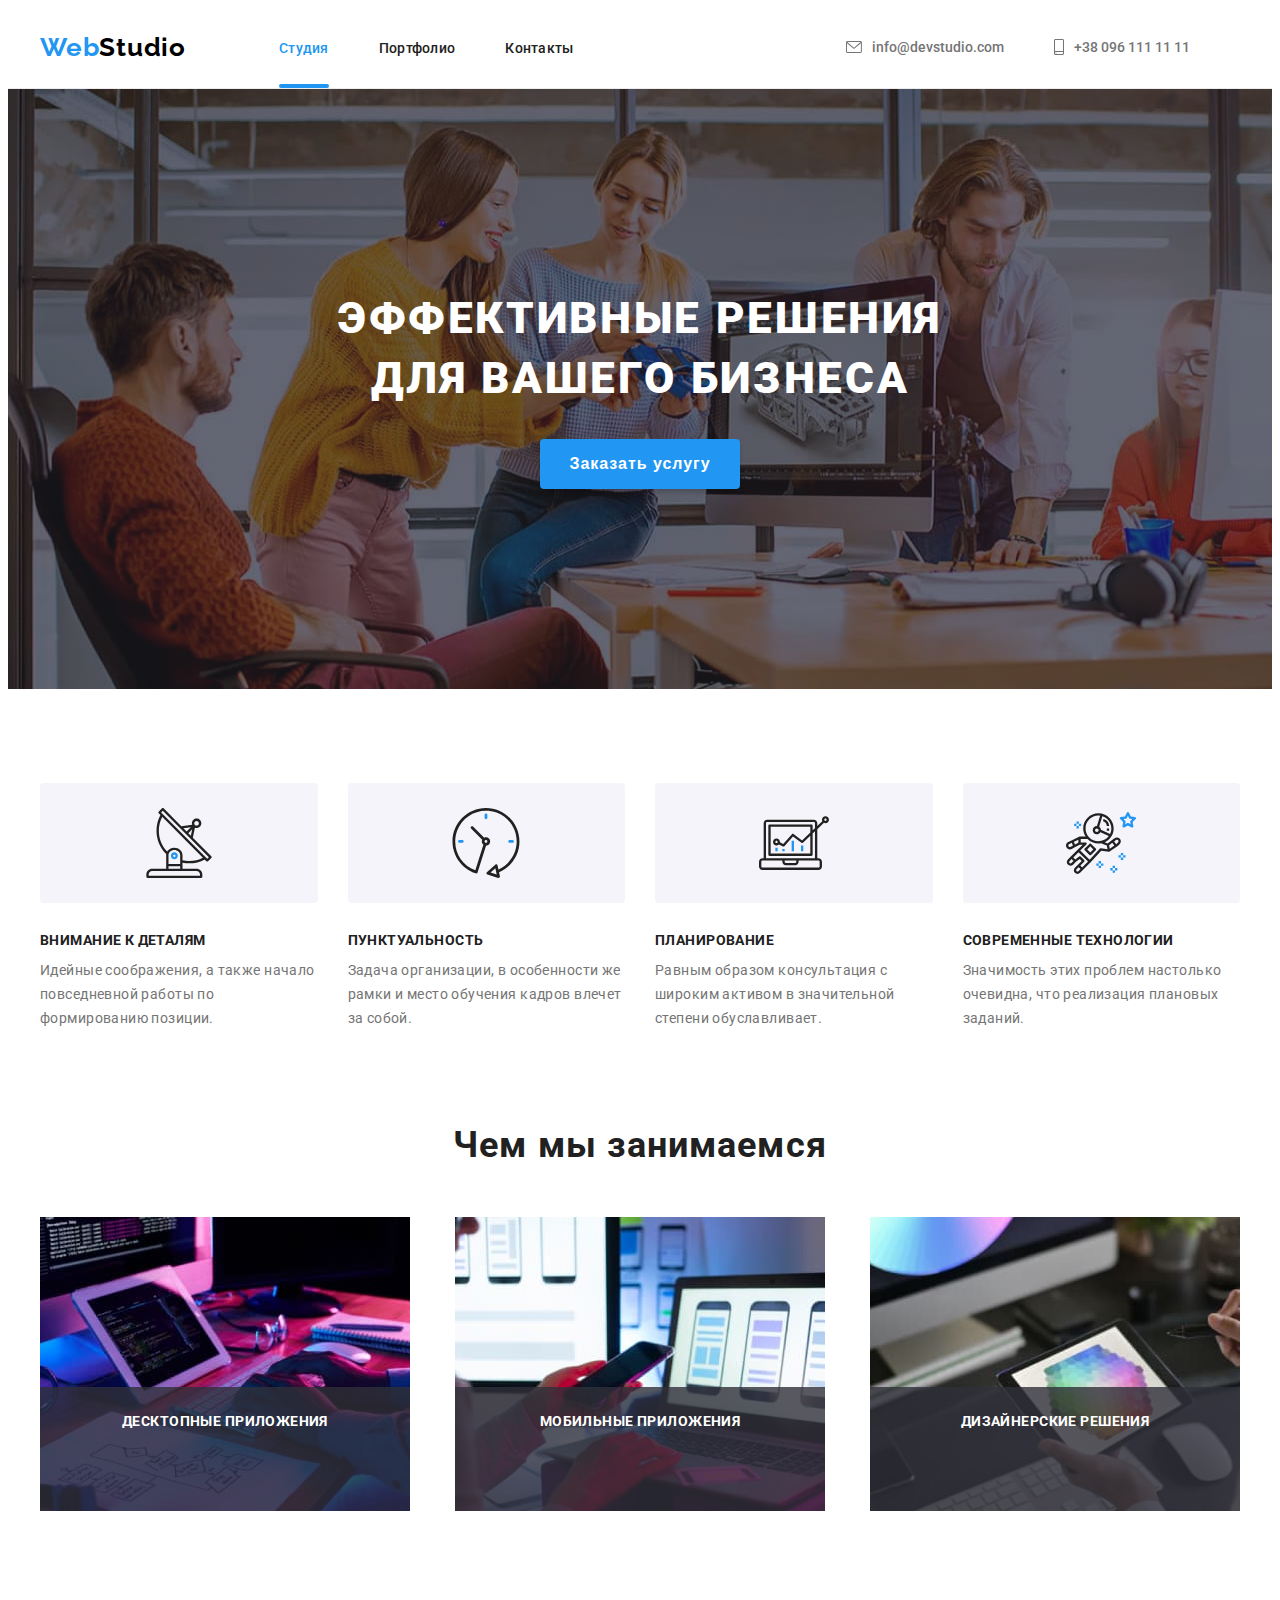
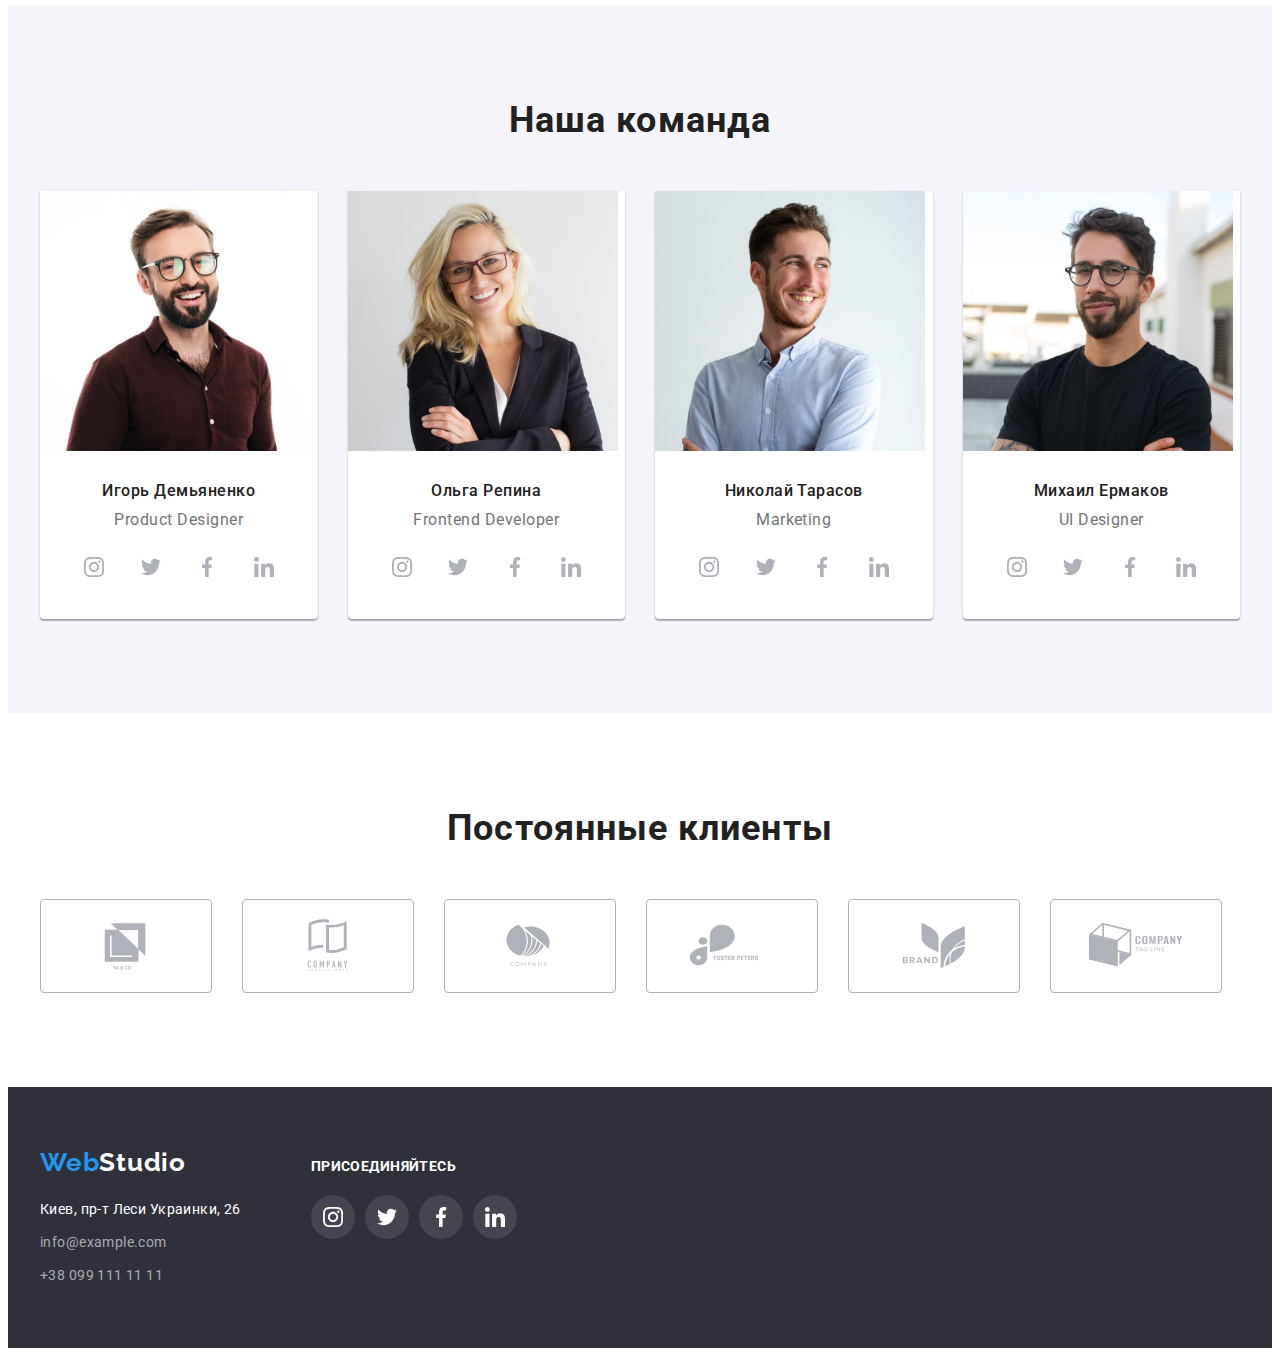
==== index.html @ 96ec813d "create copy" ====
<!DOCTYPE html>
<html lang="ru">

<head>
    <meta charset="UTF-8">
    <meta http-equiv="X-UA-Compatible" content="IE=edge">
    <meta name="viewport" content="width=device-width, initial-scale=1.0">
    <title>Document</title>
    <link rel="preconnect" href="https://fonts.googleapis.com">
    <link rel="preconnect" href="https://fonts.gstatic.com" crossorigin>
    <link href="https://fonts.googleapis.com/css2?family=Raleway:wght@700&family=Roboto:wght@400;500;700;900&display=swap"
        rel="stylesheet">
    <link rel="stylesheet" href="https://cdnjs.cloudflare.com/ajax/libs/modern-normalize/1.1.0/modern-normalize.min.css"
        integrity="sha512-wpPYUAdjBVSE4KJnH1VR1HeZfpl1ub8YT/NKx4PuQ5NmX2tKuGu6U/JRp5y+Y8XG2tV+wKQpNHVUX03MfMFn9Q=="
        crossorigin="anonymous" referrerpolicy="no-referrer" />
    <link rel="stylesheet" href="./css/styles.css" />
</head>

<body class="body">
    <header class="header">
        <div class="header-container container">
        <nav class="navigation">
            <a class="link logo" href="" lang="en"> <span class="second-color-logo">Web</span>Studio </a>
            <ul class="list navigation-list">
                <li class="nv-lst"> <a class="link nav-list curent" href="">Студия</a></li>
                <li class="nv-lst"> <a class="link nav-list" href="./portfolio.html">Портфолио</a></li>
                <li class="nv-lst"> <a class="link nav-list" href="">Контакты</a></li>
            </ul>
        </nav>
        <ul class="list header-container">
            <li class="mail"> 
                <div class="nav-link-cont">
                    <a class="link nav-contact" href="mailto:info@devstudio.com">
                        <svg class="mail-tel-svg" width="16" height="12">
                            <use href="./images/sprite.svg#icon-envelope">
                            </use>
                        </svg>
                        info@devstudio.com    
                    </a>
                </div>
             </li>
            <li class="mail">
                <div class="nav-link-cont">
                    
                    <a class="link nav-contact" href="tel:+380961111111">
                        <svg class="mail-tel-svg" width="10" height="16">
                            <use href="./images/sprite.svg#icon-smartphone"></use>
                        </svg>
                        +38 096 111 11 11
                    </a>
                </div>
             </li>
        </ul>
        </div>
    </header>

    <main>
        <section class="hero-section">
            <div class="container">
            <h1 class="main-header">Эффективные решения <br>для вашего бизнеса</h1>
            <button data-modal-open class="main-button" type="button">Заказать услугу </button>
            </div>
        </section>
        <section class="section">
            <div class="container ">
            <!-- Добавлю h2 - скрою потом его со стараницы, пока скрыт через атрибут hidden -->
            <h2 class="visually-hidden"> Наши отличия от других</h2>
            <ul class="list first-section ">
                <li class="list-first-section">
                    <div class="icon-firs-section">
                        <svg class="our-icons">
                            <use href="./images/sprite.svg#icon-antenna" >
                            </use>
                        </svg>
                    </div>
                    <h3 class="trird-title">Внимание к деталям </h3>
                    <p class="desc-advantage">Идейные соображения, а также начало повседневной работы по формированию позиции.</p>
                </li>
                <li class="list-first-section">
                    <div class="icon-firs-section">
                        <svg class="our-icons">
                            <use href="./images/sprite.svg#icon-clock">
                            </use>
                        </svg>
                    </div>
                    <h3 class="trird-title">Пунктуальность</h3>
                    <p class="desc-advantage" >Задача организации, в особенности же рамки и место обучения кадров влечет за собой.</p>
                </li>
                <li class="list-first-section">
                    <div class="icon-firs-section">
                        <svg class="our-icons">
                            <use href="./images/sprite.svg#icon-diagram">
                            </use>
                        </svg>
                    </div>
                    <h3 class="trird-title"> Планирование</h3>
                    <p class="desc-advantage">Равным образом консультация с широким активом в значительной степени обуславливает.</p>
                </li>
                <li class="list-first-section">
                    <div class="icon-firs-section">
                        <svg class="our-icons">
                            <use href="./images/sprite.svg#icon-astronaut">
                            </use>
                        </svg>
                    </div>
                    <h3 class="trird-title"> Современные технологии</h3>
                    <p class="desc-advantage">Значимость этих проблем настолько очевидна, что реализация плановых заданий.</p>
                </li>
            </ul>
            </div>
        </section>
        <section class="second section">
            <div class="container">
            <h2 class="second-header">Чем мы занимаемся</h2>
            <ul class="list ul-second-section">
                <li class="list-second-section">
                    <img src="./images/box1jpeg.jpg" alt="набор HTML кода" width="370" height="294" />
                    <p class="text-overlay">Десктопные приложения</p>
                </li>
                <li class="list-second-section">
                    <img src="./images/box2jpeg.jpg" alt="адаптация мобильного на экране мониторва" width="370"
                        height="294" />
                    <p class="text-overlay">Мобильные приложения</p>
                </li>
                <li class="list-second-section">
                    <img src="./images/box3jpeg.jpg" alt="выбор цвета на планшете" width="370" height="294" />
                    <p class="text-overlay">Дизайнерские решения</p>
                </li>
            </ul>
            </div>
        </section>
        <section class="our-team section">
            <div class="container">
            <h2 class="second-header"> Наша команда</h2>
            <ul class="list team-list">
                <li class="card-member">
                    <img class="picture-member" src="./images/member1.jpg" alt="фото Игоря Демьяненко" width="270" height="260" />
                    <div class="members-of-team">
                        <h3 class="team"> Игорь Демьяненко</h3>
                        <p class="team-profesion" lang="en">Product Designer</p>
                        <ul class="list social">
                            <li class="list-links">
                                <a class="social-links" href="">
                                  <svg class="svg-links" width="20" height="20">
                                  <use href="./images/sprite.svg#icon-instagram"></use>
                                  </svg>
                                </a>
                            </li>
                            <li class="list-links">
                                <a class="social-links" href="">
                                    <svg class="svg-links" width="20" height="20">
                                        <use href="./images/sprite.svg#icon-twitter"></use>
                                    </svg>
                                </a>
                            </li>
                            <li class="list-links">
                                <a class="social-links" href="">
                                    <svg class="svg-links" width="20" height="20">
                                        <use href="./images/sprite.svg#icon-facebook"></use>
                                    </svg>
                                </a>
                            </li>
                            <li class="list-links">
                                <a class="social-links" href="">
                                    <svg class="svg-links" width="20" height="20">
                                        <use href="./images/sprite.svg#icon-linkedin"></use>
                                    </svg>
                                </a>
                            </li>
                        </ul>
                    </div>
                </li>
                <li class="card-member">
                    <img class="picture-member" src="./images/member2.jpg" alt="фото Ольги Репиной" width="270" height="260" />
                    <div class="members-of-team">
                        <h3 class="team"> Ольга Репина</h3>
                        <p class="team-profesion" lang="en">Frontend Developer</p>
                        <ul class=" list social">
                            <li class="list-links">
                                <a class="social-links" href="">
                                    <svg class="svg-links" width="20" height="20">
                                        <use href="./images/sprite.svg#icon-instagram"></use>
                                    </svg>
                                </a>
                            </li>
                            <li class="list-links">
                                <a class="social-links" href="">
                                    <svg class="svg-links" width="20" height="20">
                                        <use href="./images/sprite.svg#icon-twitter"></use>
                                    </svg>
                                </a>
                            </li>
                            <li class="list-links">
                                <a class="social-links" href="">
                                    <svg class="svg-links" width="20" height="20">
                                        <use href="./images/sprite.svg#icon-facebook"></use>
                                    </svg>
                                </a>
                            </li>
                            <li class="list-links">
                                <a class="social-links" href="">
                                    <svg class="svg-links" width="20" height="20">
                                        <use href="./images/sprite.svg#icon-linkedin"></use>
                                    </svg>
                                </a>
                            </li>
                        </ul>
                    </div>

                </li>
                <li class="card-member">
                    <img class="picture-member" src="./images/member3.jpg" alt="фото Николая Тарасова" width="270" height="260" />
                    <div class="members-of-team">
                        <h3 class="team"> Николай Тарасов </h3>
                        <p class="team-profesion" lang="en">Marketing</p>
                        <ul class="list social">
                            <li class="list-links">
                                <a class="social-links" href="">
                                    <svg class="svg-links" width="20" height="20">
                                        <use href="./images/sprite.svg#icon-instagram"></use>
                                    </svg>
                                </a>
                            </li>
                            <li class="list-links">
                                <a class="social-links" href="">
                                    <svg class="svg-links" width="20" height="20">
                                        <use href="./images/sprite.svg#icon-twitter"></use>
                                    </svg>
                                </a>
                            </li>
                            <li class="list-links">
                                <a class="social-links" href="">
                                    <svg class="svg-links" width="20" height="20">
                                        <use href="./images/sprite.svg#icon-facebook"></use>
                                    </svg>
                                </a>
                            </li>
                            <li class="list-links">
                                <a class="social-links" href="">
                                    <svg class="svg-links" width="20" height="20">
                                        <use href="./images/sprite.svg#icon-linkedin"></use>
                                    </svg>
                                </a>
                            </li>
                        </ul>
                    </div>

                </li>
                <li class="card-member">
                    <img class="picture-member" src="./images/member4.jpg" alt="фото МИхаила Ермакова" width="270" height="260" />
                    <div class="members-of-team">
                        <h3 class="team"> Михаил Ермаков </h3>
                        <p class="team-profesion" lang="en">UI Designer</p>
                        <ul class="list social">
                            <li class="list-links">
                                <a class="social-links" href="">
                                    <svg class="svg-links" width="20" height="20">
                                        <use href="./images/sprite.svg#icon-instagram"></use>
                                    </svg>
                                </a>
                            </li>
                            <li class="list-links">
                                <a class="social-links" href="">
                                    <svg class="svg-links" width="20" height="20">
                                        <use href="./images/sprite.svg#icon-twitter"></use>
                                    </svg>
                                </a>
                            </li>
                            <li class="list-links">
                                <a class="social-links" href="">
                                    <svg class="svg-links" width="20" height="20">
                                        <use href="./images/sprite.svg#icon-facebook"></use>
                                    </svg>
                                </a>
                            </li>
                            <li class="list-links">
                                <a class="social-links" href="">
                                    <svg class="svg-links" width="20" height="20">
                                        <use href="./images/sprite.svg#icon-linkedin"></use>
                                    </svg>
                                </a>
                            </li>
                        </ul>
                    </div>

                </li>
                
            </ul>
            </div>
        </section>
        <section class="section">
            <div class="container">
                <h2 class="second-header">Постоянные клиенты</h2>
                <ul class="list list-clients">
                    <li class="clients">
                       <a class="clients-link" href="">
                           <svg class="icon-clients" width="106" height="60">
                           <use href="./images/sprite.svg#icon-logo"></use>
                           </svg>
                       </a>
                    </li>
                    <li class="clients">
                        <a class="clients-link" href="">
                            <svg class="icon-clients" width="106" height="60">
                                <use href="./images/sprite.svg#icon-logo-1">
                                </use>
                            </svg>
                        </a>
                    </li>
                    <li class="clients">
                        <a class="clients-link" href="">
                            <svg class="icon-clients" width="106" height="60">
                                <use href="./images/sprite.svg#icon-logo-2">
                                </use>
                            </svg>
                        </a>
                    </li>
                    <li class="clients">
                        <a class="clients-link" href="">
                            <svg class="icon-clients" width="106" height="60">
                                <use href="./images/sprite.svg#icon-logo-3">
                                </use>
                            </svg>
                        </a>
                    </li>
                    <li class="clients">
                        <a class="clients-link" href="">
                            <svg class="icon-clients" width="106" height="60">
                                <use href="./images/sprite.svg#icon-logo-4">
                                </use>
                            </svg>
                        </a>
                    </li>
                    <li class="clients">
                        <a class="clients-link" href="">
                            <svg class="icon-clients" width="106" height="60">
                                <use href="./images/sprite.svg#icon-logo-5">
                                </use>
                            </svg>
                        </a>
                    </li>
                </ul>
            </div>
        </section>
    </main>
    <footer class="footer">
        <div class="container div-foot">
            <div class="div-address">
              <a class="link logo-foot" href="" lang="en"> <span class="second-color-logo">Web</span>Studio </a>
              <address class="foot-address">
                 <ul class="list">
                    <li class="list-foot">
                       <a class="link addressfoot" href="https://goo.gl/maps/2wUC2h2pFyBtwkor7" target="blank"
                       rel="noopener noreferrer">Киев, пр-т
                       Леси Украинки, 26</a>
                    </li>
                    <li class="list-foot">
                       <a class="link nav-contact-foot" href="mailto:info@example.com">info@example.com</a>
                    </li>
                    <li class="list-foot">
                       <a class="link nav-contact-foot" href="tel:+380991111111">+38 099 111 11 11</a>
                    </li>
                 </ul>
              </address>
            </div>
            <div class="foot-links">
               <h3 class="foot-header">присоединяйтесь</h3>
               <ul class="social list">
                  <li class="list-links">
                     <a class="social-links" href="">
                       <svg class="svg-links" width="20" height="20">
                       <use href="./images/sprite.svg#icon-instagram"></use>
                       </svg>
                     </a>
                  </li>
                  <li class="list-links">
                     <a class="social-links" href="">
                       <svg class="svg-links" width="20" height="20">
                       <use href="./images/sprite.svg#icon-twitter"></use>
                       </svg>
                     </a>
                  </li>
                  <li class="list-links">
                     <a class="social-links" href="">
                       <svg class="svg-links" width="20" height="20">
                       <use href="./images/sprite.svg#icon-facebook"></use>
                       </svg>
                     </a>
                  </li>
                  <li class="list-links">
                     <a class="social-links" href="">
                       <svg class="svg-links" width="20" height="20">
                       <use href="./images/sprite.svg#icon-linkedin"></use>
                       </svg>
                     </a>
                  </li>
               </ul>
            </div>
        </div>
    </footer>
    <div class="backdrop is-hidden" data-modal>
        <div class="modalwindow">
            <button data-modal-close type="button" class="modal-close-btn">
                <svg class="modal-close-icon" width="18" height="18">
                <use href="./images/sprite.svg#icon-close"></use>
                </svg>
            </button>
        </div>
    </div>

    <script src="./js/modal.js"></script>
    
</body>

</html>
---- css/styles.css ----
:root {
  --secondary-font-family: "Raleway", sans-serif;
  --accent-color: #2196f3;
  --color-logo:#000000;
  --main-color-text:#212121;
  --second-color-text:#757575;
  --third-color-text:#ffffff;
  --second-background-color:#2F303A;
  --third-background-color:#F5F4FA;
  --icon-colors:#AFB1B8;

}

.body {
  font-family: "Roboto", sans-serif;
  background-color: #ffffff;
}
h1,
h2,
h3,
h4,
h5,
h6,
p {
  margin-top: 0;
  margin-bottom: 0;
}

ul,
ol {
  margin-top: 0;
  margin-bottom: 0;
  padding-left: 0;
}

img {
  display: block;
}

address {
  font-style: normal;
}
/* Header styles */
.header{
  padding-top: 24px;
  padding-bottom: 25px;
  border-bottom: 1px solid #ECECEC;
}
.list {
  list-style: none;
}
.link {
  text-decoration: none;
}
.container{
  width: 1200px;
  padding-left: 15px;
  padding-right: 15px;
  margin-left: auto;
  margin-right: auto;
}
.header-container{
  display: flex;
  align-items: center;
  justify-content: space-between;
}
.navigation{
  display: flex;
  align-items: center;
}
.navigation-list{
  display: flex;
  align-items: center;
}
.logo{
  font-family: var(--secondary-font-family);
  font-weight: 700;
  font-size: 26px;
  line-height: 1.19;
  letter-spacing: 0.03em;
  color: var(--color-logo);
  margin-right: 93px;
}
.nv-lst:not(:last-child){
  margin-right: 50px;
}
.mail{
 margin-right: 50px;
}
.nav-link-cont{
  display: flex;
  align-items: center;
}
.mail-tel-svg{
  
  margin-right: 10px;
  fill:var(--second-color-text);
  transition: fill 250ms cubic-bezier(0.4, 0, 0.2, 1);
}

.second-color-logo{
  color: var(--accent-color);
}
.active-page{
  color: var(--accent-color);
}

.nav-list{
  position: relative;
  font-weight: 500;
  font-size: 14px;
  line-height: 1.14;
  letter-spacing: 0.02em;
  color: var(--main-color-text);
  transition: color 250ms cubic-bezier(0.4, 0, 0.2, 1);
}
.nav-list:hover,
.nav-list:focus{
  color: var(--accent-color);
}
.curent::after{
  position: absolute;
  content: "";
  left: 0;
  bottom:-32px;
  display: block;
  width: 100%;
  height: 4px;
  border-radius:2px;
  background-color: var(--accent-color);
}

.nav-list.curent{
  color: var(--accent-color);
}
.nav-contact{
  display: flex;
  align-items: center;
  font-weight: 500;
  font-size: 14px;
  line-height: 1.14
  letter-spacing: 0.02em;
  color: var(--second-color-text);
  transition: color 250ms cubic-bezier(0.4, 0, 0.2, 1);
}
.nav-contact:hover,
.nav-contact:focus{
  color: var(--accent-color);
}
.nav-contact:hover .mail-tel-svg,
.nav-contact:focus .mail-tel-svg{
  fill: var(--accent-color);
}
/* Hero section */
.hero-section{
  background-image: linear-gradient(
    rgba(47, 48, 58, 0.4),
    rgba(47, 48, 58, 0.4)),
    url(../images/hero.jpg);
  background-size: cover;
  max-width: 1600px;
  background-color: #C4C4C4;
  text-align: center;
  padding-top: 200px;
  padding-bottom: 200px;
  margin-left: auto;
  margin-right: auto;
}
.main-header{
  font-weight: 900;
  font-size: 44px;
  line-height: 1.36;
  letter-spacing: 0.06em;
  text-transform: uppercase;
  color: var(--third-color-text);
  margin-bottom: 30px;
}
.main-button{
  display: inline-block;
  min-width: 200px;
  padding: 10px 28px;
  font-weight: 700;
  font-size: 16px;
  line-height: 1.88;
  letter-spacing: 0.06em;
  cursor: pointer;
  color:var(--third-color-text);
  background-color: var(--accent-color);
  box-shadow: 0px 4px 4px rgba(0, 0, 0, 0.15);
  border-radius: 4px; 
  border: none;
  transitionn: background-color 250ms cubic-bezier(0.4, 0, 0.2, 1);
}
.main-button:hover,
.main-button:focus{
  background-color:#188CE8;
}

/* first section */
.section{
  padding-top: 94px;
  padding-bottom: 94px;
}
.visually-hidden {
  position: absolute;
  width: 1px;
  height: 1px;
  margin: -1px;
  border: 0;
  padding: 0;
  white-space: nowrap;
  clip-path: inset(100%);
  clip: rect(0 0 0 0);
  overflow: hidden;
}
.first-section{
  display: flex;
  margin-top: -30px;
  margin-left: -30px;
}
.list-first-section{
  margin-top: 30px;
  margin-left: 30px;
  flex-basis: calc((100% - 120px) / 4);
}
.icon-firs-section{
  display: flex;
  justify-content: center;
  align-items: center;
  height: 120px ;
  /* padding-top: 25px;
  padding-bottom: 25px;  иправил замечания ментора - убрать падинги- задать висоту - и отцентрировать флексами*/
  margin-bottom: 30px;
  border-radius: 4px;
  background-color: var(--third-background-color);
}
.our-icons{
  width: 70px;
  height: 70px;
}

/* .list-first-section:not(:last-child){
  margin-right: 30px;
} */

.trird-title{
  font-weight: 700;
  font-size: 14px;
  line-height: 1.14;
  letter-spacing: 0.03em;
  text-transform: uppercase;
  color: var(--main-color-text);
  margin-bottom: 10px;
}

.desc-advantage{
  font-size: 14px;
  line-height: 1.71;
  letter-spacing: 0.03em;
  color: var(--second-color-text)
}
/* second section */
.second.section{
  padding-top: 0px;
}
.second-header{
  font-weight: 700;
  font-size: 36px;
  line-height: 1.17;
  text-align: center;
  letter-spacing: 0.03em;
  color: var(--main-color-text);
  margin-bottom: 50px;
}
.ul-second-section{
  display: flex;
  justify-content: space-between;
}
.list-second-section{
  flex-basis: calc((100% - 90px) / 3);
  position: relative;
}
.text-overlay {
  position: absolute;
  bottom: 0;
  height: 70px;
  width: 100%;
  padding-top: 27px;
  padding-bottom: 27px;
  font-weight: 700;
  font-size: 14px;
  line-height: 1.14;
  letter-spacing: 0.03em;
  text-align: center;
  text-transform: uppercase;
  color: var(--third-color-text);
  background-color: rgba(47, 48, 58, 0.8);

}
/* section - OUR team */
.our-team{
  background-color: var(--third-background-color);
}
.team-list{
  display: flex;
  flex-wrap: wrap;
  margin-left: -30px;
  margin-top: -30px;
}

.team{
  font-weight: 500;
  font-size: 16px;
  line-height: 1.19;
  text-align: center;
  letter-spacing: 0.03em;
  color: var(--main-color-text);
  margin-bottom: 10px;
}

.team-profesion{
  font-weight: 400;
  font-size: 16px;
  line-height: 1.19;
  text-align: center;
  letter-spacing: 0.03em;
  color:var(--second-color-text);
  margin-bottom: 16px;
}
.card-member{
  background-color:#ffffff;
  flex-basis: calc((100% - 120px) / 4);
  margin-left: 30px;
  margin-top: 30px;
  box-shadow: 0px 1px 3px rgba(0, 0, 0, 0.12), 0px 1px 1px rgba(0, 0, 0, 0.14), 0px 2px 1px rgba(0, 0, 0, 0.2);
  border-radius: 0px 0px 4px 4px;
  
}
.members-of-team{
  padding: 30px 32px 30px 32px;

}
.social{
  display: flex;
  justify-content: space-between;
}
.svg-links{
  fill: var(--icon-colors);
  transition: fill 250ms cubic-bezier(0.4, 0, 0.2, 1);
}
.social-links{
  display: flex;
  align-items: center;
  justify-content: center;
  width: 44px;
  height: 44px;                 
  border-radius: 50%;
  transition: background-color 250ms cubic-bezier(0.4, 0, 0.2, 1);
  }

  .social-links:hover .svg-links,
  .social-links:focus .svg-links{
    fill: var(--third-color-text);
  }
  .social-links:hover,
  .social-links:focus{
    background-color: var(--accent-color);
  }
/* our clients */
.clients-link{
  display: flex;
  align-items: center;
  justify-content: center;
  width: 170px;
  height: 92px;    
  border: 1px solid;             
  border-radius: 4px;
  color: var(--icon-colors);
  transition: border-color 250ms cubic-bezier(0.4, 0, 0.2, 1);
}
.icon-clients{
  fill: var(--icon-colors);
  transition: fill 250ms cubic-bezier(0.4, 0, 0.2, 1);
}
.clients-link:hover .icon-clients,
.clients-link:focus .icon-clients{
  fill: var(--accent-color);
  }
.clients-link:focus,
.clients-link:hover{
  border-color: var(--accent-color);
} 
.list-clients{
  display: flex;
  flex-wrap: wrap;
  margin-left: -30px;
  margin-top: -30px;
} 
.clients{
  flex-basis: calc((100% - 1020px) / 6);
  margin-left: 30px;
  margin-top: 30px;
}
/* .list-clients .clients:not(:last-child){
  margin-right: 30px;
} */


/* footer styles */
.footer{
  background-color: var(--second-background-color);
  padding-top: 60px;
  padding-bottom: 60px;
}

.nav-contact-foot{
  font-style: normal;
  font-weight: 400;
  font-size: 14px;
  line-height: 1.71;
  letter-spacing: 0.03em;
  color: rgba(255, 255, 255, 0.6);
  transition: color 250ms cubic-bezier(0.4, 0, 0.2, 1);

}
.addressfoot{
  font-family: 400;
  font-size: 14px;
  line-height: 1.71;
  letter-spacing: 0.03em;
  color: var(--third-color-text);
  transition: color 250ms cubic-bezier(0.4, 0, 0.2, 1);
  
}
.addressfoot:hover,
.addressfoot:focus,
.nav-contact-foot:hover,
.nav-contact-foot:focus{
  color: var(--accent-color);
}
.list-foot{
  display: block;
}

.list .list-foot:not(:last-child){
  margin-bottom: 9px;
}

.logo-foot{
  font-family: var(--secondary-font-family);
  font-weight: 700;
  font-size: 26px;
  line-height: 1.19;
  letter-spacing: 0.03em;
  color: var(--third-color-text);
  display: block;
  margin-bottom: 20px;
}
.foot-header{
  margin-bottom: 20px;
  font-weight: 700;
  font-size: 14px;
  line-height: 1.14;
  letter-spacing: 0.03em;
  text-transform: uppercase;
  color: var(--third-color-text);
}
.foot-links{
  padding-top: 12px;
}
.foot-links .svg-links{
  fill:var(--third-color-text)
}
.foot-links .social-links{
  background-color: rgba(255, 255, 255, 10%);
  transition: background-color 250ms cubic-bezier(0.4, 0, 0.2, 1);
}
.foot-links .list-links:not(:last-child){
  margin-right: 10px;
}
.foot-links .social-links:hover,
.foot-links .social-links:focus{
  background-color: var(--accent-color);
}
.div-foot{
  display: flex;
}
.div-address{
  margin-right: 70px;
}
/* modal window */

.backdrop {
  position: fixed;
  top: 0;
  left: 0;
  width: 100vw;
  height: 100vh;
  background-color: rgba(0, 0, 0, 0.2);
  transition: transform 250ms cubic-bezier(0.4, 0, 0.2, 1), opacity 250ms cubic-bezier(0.4, 0, 0.2, 1), visibility 250ms cubic-bezier(0.4, 0, 0.2, 1);


}
.modalwindow {
  position: absolute;
  top: 50%;
  left: 50%;
  transform: translate(-50%, -50%) scale(1);
  width: 528px;
  height: 581px;
  background-color: var(--third-color-text);
  
}
.modal-close-btn {
  position: absolute;
  display: flex;
  justify-content: center;
  align-items: center;
  top: 8px;
  right: 8px;
  width: 30px;
  height: 30px;
  border-radius: 50%;
  border: 1px solid rgba(0, 0, 0, 0.1);
  background-color:transparent;
  padding: 0;
  cursor: pointer;
}
.backdrop.is-hidden {
  opacity: 0;
  visibility: hidden;
  pointer-events: none;
  transform: scale(0.9);
}



/* Styles Porfolio */
/* styles list of bottons */
.list-buttons{
  display: flex;
  justify-content: center;
  margin-bottom: 50px;
}
.list-buttons .items-button + .items-button{
  margin-left: 8px;
}
.button-port{
  font-family: inherit;
  font-weight: 500;
  font-size: 16px;
  line-height: 1.63;
  text-align: center;
  letter-spacing: 0.03em;
  min-width: 73px;
  border: none;
  border-radius: 4px;
  cursor: pointer;
  color: var(--main-color-text);
  background-color: var(--third-background-color);
  padding: 6px 20px;
  transition: box-shadow 250ms cubic-bezier(0.4, 0, 0.2, 1), color 250ms cubic-bezier(0.4, 0, 0.2, 1), background-color 250ms cubic-bezier(0.4, 0, 0.2, 1);
}
.button-port:hover,
.button-port:focus{
  box-shadow: 0px 2px 2px rgba(0, 0, 0, 0.12), 
  0px 1px 2px rgba(0, 0, 0, 0.08), 
  0px 3px 1px rgba(0, 0, 0, 0.1);
  color: var(--third-color-text);
  background-color: var(--accent-color);
} 
.second-but{
min-width: 128px;
}
.third-but{
min-width: 145px;
}
.fourth-but{
min-width: 103px;
}
.fifth-but{
min-width: 130px;
}
/* styles list of pictures */
.img-portfolio{
  display: flex;
  flex-wrap: wrap;
  margin-top: -30px;
  margin-left: -30px;
}
.list-pictures{
  margin-top: 30px;
  margin-left: 30px;
  flex-basis: calc((100% - 90px) / 3);
}
.portfolio-links-card{
  display: block;
  transition: box-shadow 250ms cubic-bezier(0.4, 0, 0.2, 1);
}
.portfolio-links-card:hover,
.portfolio-links-card:focus{
  box-shadow: 1px 4px 6px rgba(0, 0, 0, 0.16),
  0 4px 4px rgba(0, 0, 0, 0.06),
  0 1px 1px rgba(0, 0, 0, 0.12);
}
.description-pic{
  border: 1px solid #EEEEEE;
  border-top: none;
  padding: 20px 24px;

}
.second-header-port{
  font-weight: 700;
  font-size: 18px;
  line-height: 2;
  letter-spacing: 0.06em;
  color: var(--main-color-text);
  margin-bottom: 4px;
}
.desc-port{
  font-weight: 400;
  font-size: 16px;
  line-height: 1.88;
  letter-spacing: 0.03em;
  color: var(--second-color-text);
}
.card-overlay {
  position: relative;
  overflow: hidden;
}
.overlay-portfolio {
  position: absolute;
  top: 0;
  left: 0;
  height: 100%;
  width: 100%;
  padding: 63px 24px;
  font-size: 18px;
  line-height: 1.55;
  letter-spacing: 0.03em;
  color: var(--third-color-text);
  background-color: rgba(33, 150, 243, 0.9);
  overflow: auto;
  opacity: 0;
  transform: translateY(100%);
  transition: transform 250ms cubic-bezier(0.4, 0, 0.2, 1),opacity 250ms cubic-bezier(0.4, 0, 0.2, 1) ;
}
.portfolio-links-card:hover .overlay-portfolio,
.portfolio-links-card:focus .overlay-portfolio {
  transform: translateY(0%);
  opacity: 1;
}

/* Пробы */
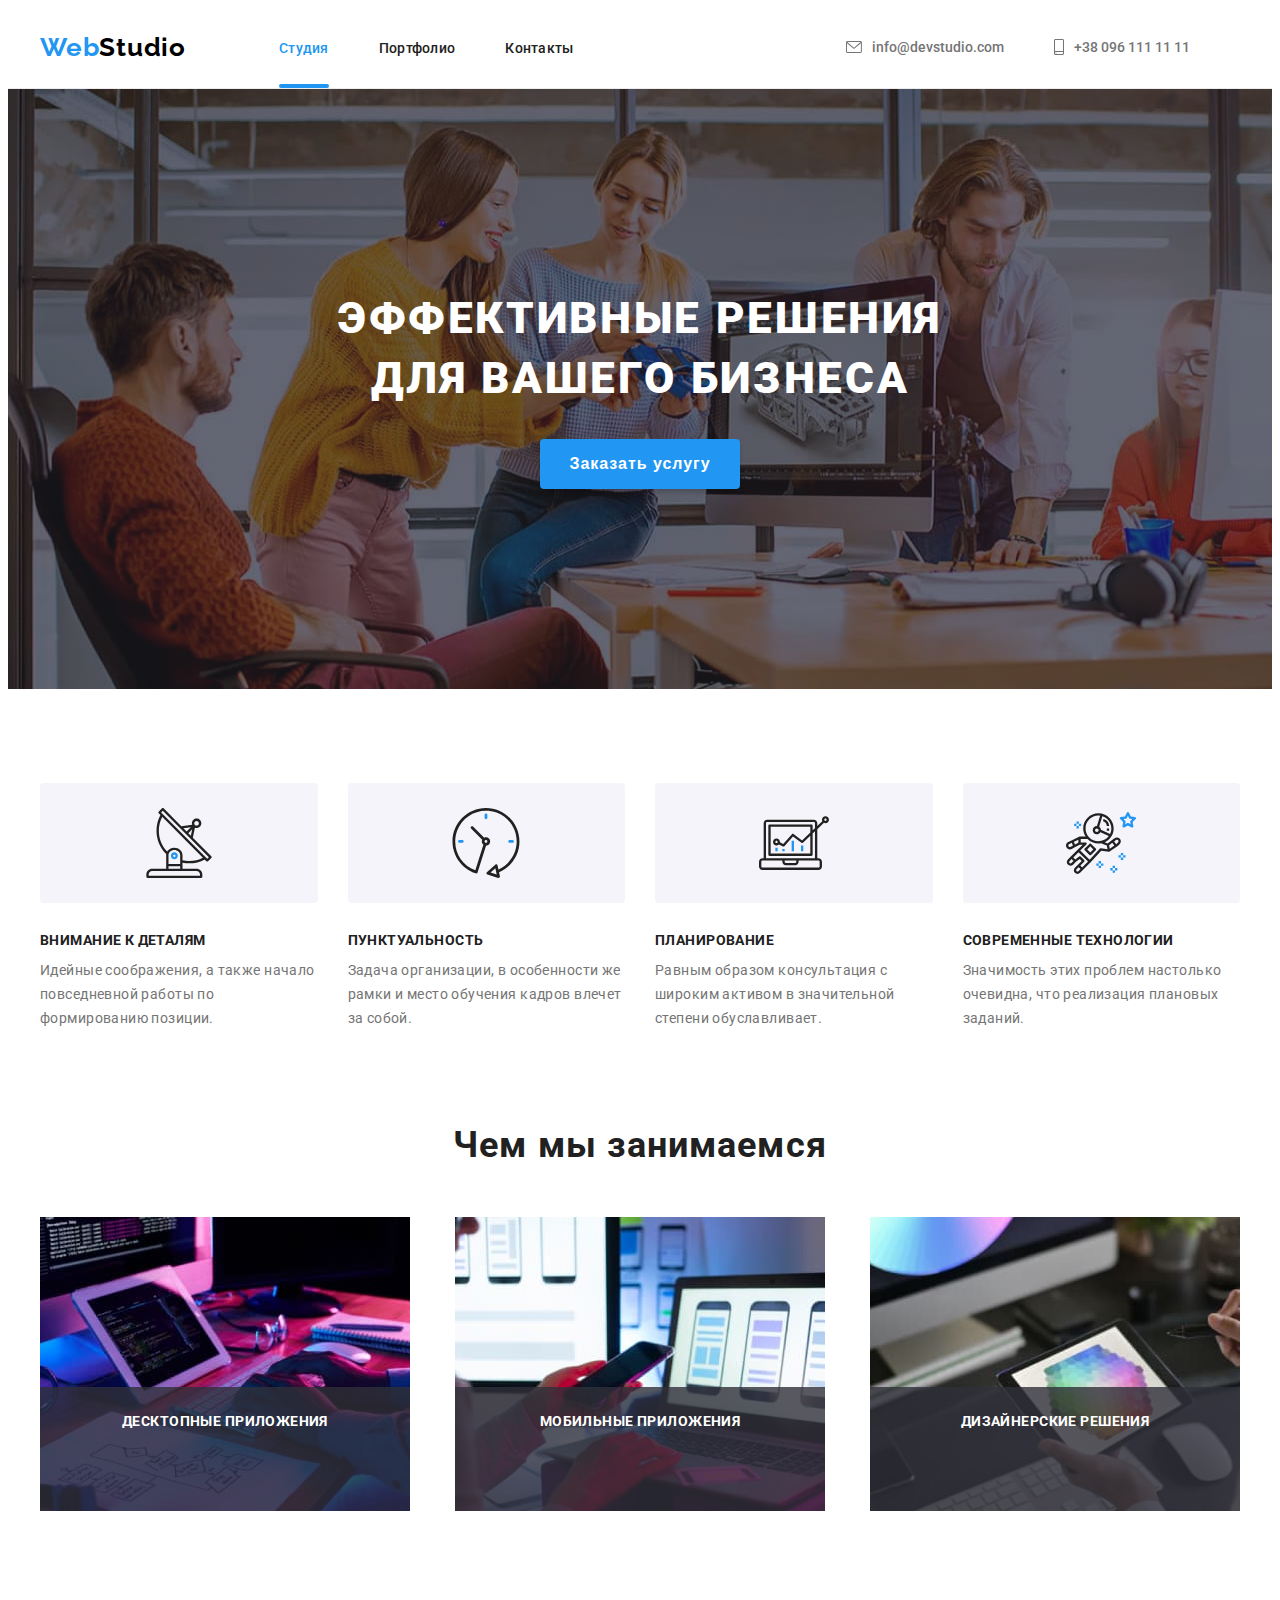
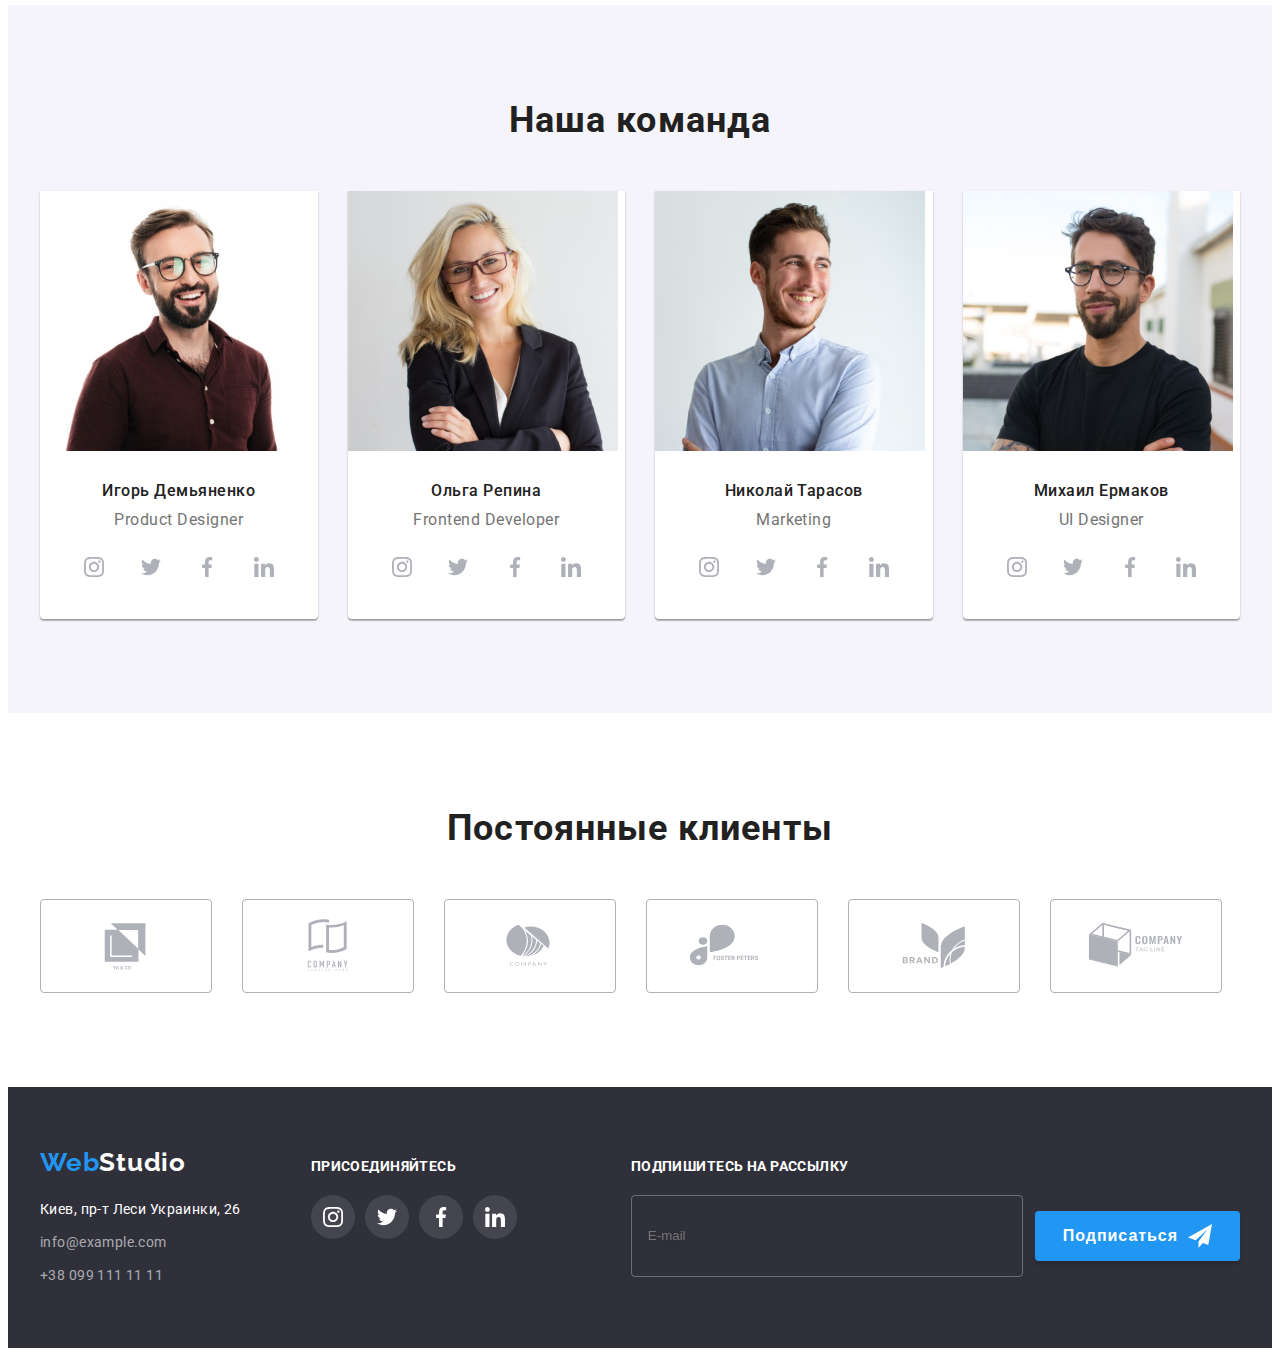
==== commit 07100b8a: "add form in footer" ====
--- a/index.html
+++ b/index.html
@@ -396,7 +396,19 @@
                   </li>
                </ul>
             </div>
-        </div>
+            <form class="signform" name="sign-form" autocomplete="on">
+                <label class="signtext" for="email">Подпишитесь на рассылку
+                </label>
+                <div class="sign-block-email"  >
+                    <input class="input-sign" type="email" name="email" id="email" placeholder="E-mail" />
+                    <button class="sign-btn" type="submit">Подписаться
+                        <svg class="svg-sign" width="24" height="24">
+                            <use href="./images/sprite.svg#icon-iconsend"></use>
+                        </svg>
+                    </button>
+                </div>
+            </form>
+        </div> 
     </footer>
     <div class="backdrop is-hidden" data-modal>
         <div class="modalwindow">
--- a/css/styles.css
+++ b/css/styles.css
@@ -488,6 +488,54 @@
 .div-address{
   margin-right: 70px;
 }
+/* Форма подписки */
+.signform{
+  margin-left: auto;
+  padding-top: 12px;
+}
+.signtext{
+  display: block;
+  margin-bottom: 20px;
+  font-weight: 700;
+  font-size: 14px;
+  line-height: 1.14;
+  letter-spacing: 0.03em;
+  text-transform: uppercase;
+  color: var(--third-color-text);
+}
+.input-sign{
+  width: 358px;
+  height: 50px;
+  padding: 15px 16px;
+  border: 1px solid rgba(255, 255, 255, 0.3);
+  filter: drop-shadow(0px 4px 4px rgba(0, 0, 0, 0.15));
+  border-radius: 4px;
+  background-color: transparent;
+}
+.sign-btn{
+  display: flex;
+  align-items: center;
+  min-width: 200px;
+  padding: 10px 28px;
+  margin-left: 12px;
+  font-weight: 700;
+  font-size: 16px;
+  line-height: 1.88;
+  letter-spacing: 0.06em;
+  color: var(--third-color-text);
+  cursor: pointer;
+  background-color: var(--accent-color);
+  box-shadow: 0px 4px 4px rgba(0, 0, 0, 0.15);
+  border-radius: 4px;
+  border: none;
+}
+.sign-block-email{
+  display: flex;
+  align-items: center;
+}
+.svg-sign{
+  margin-left: 10px;
+}
 /* modal window */
 
 .backdrop {
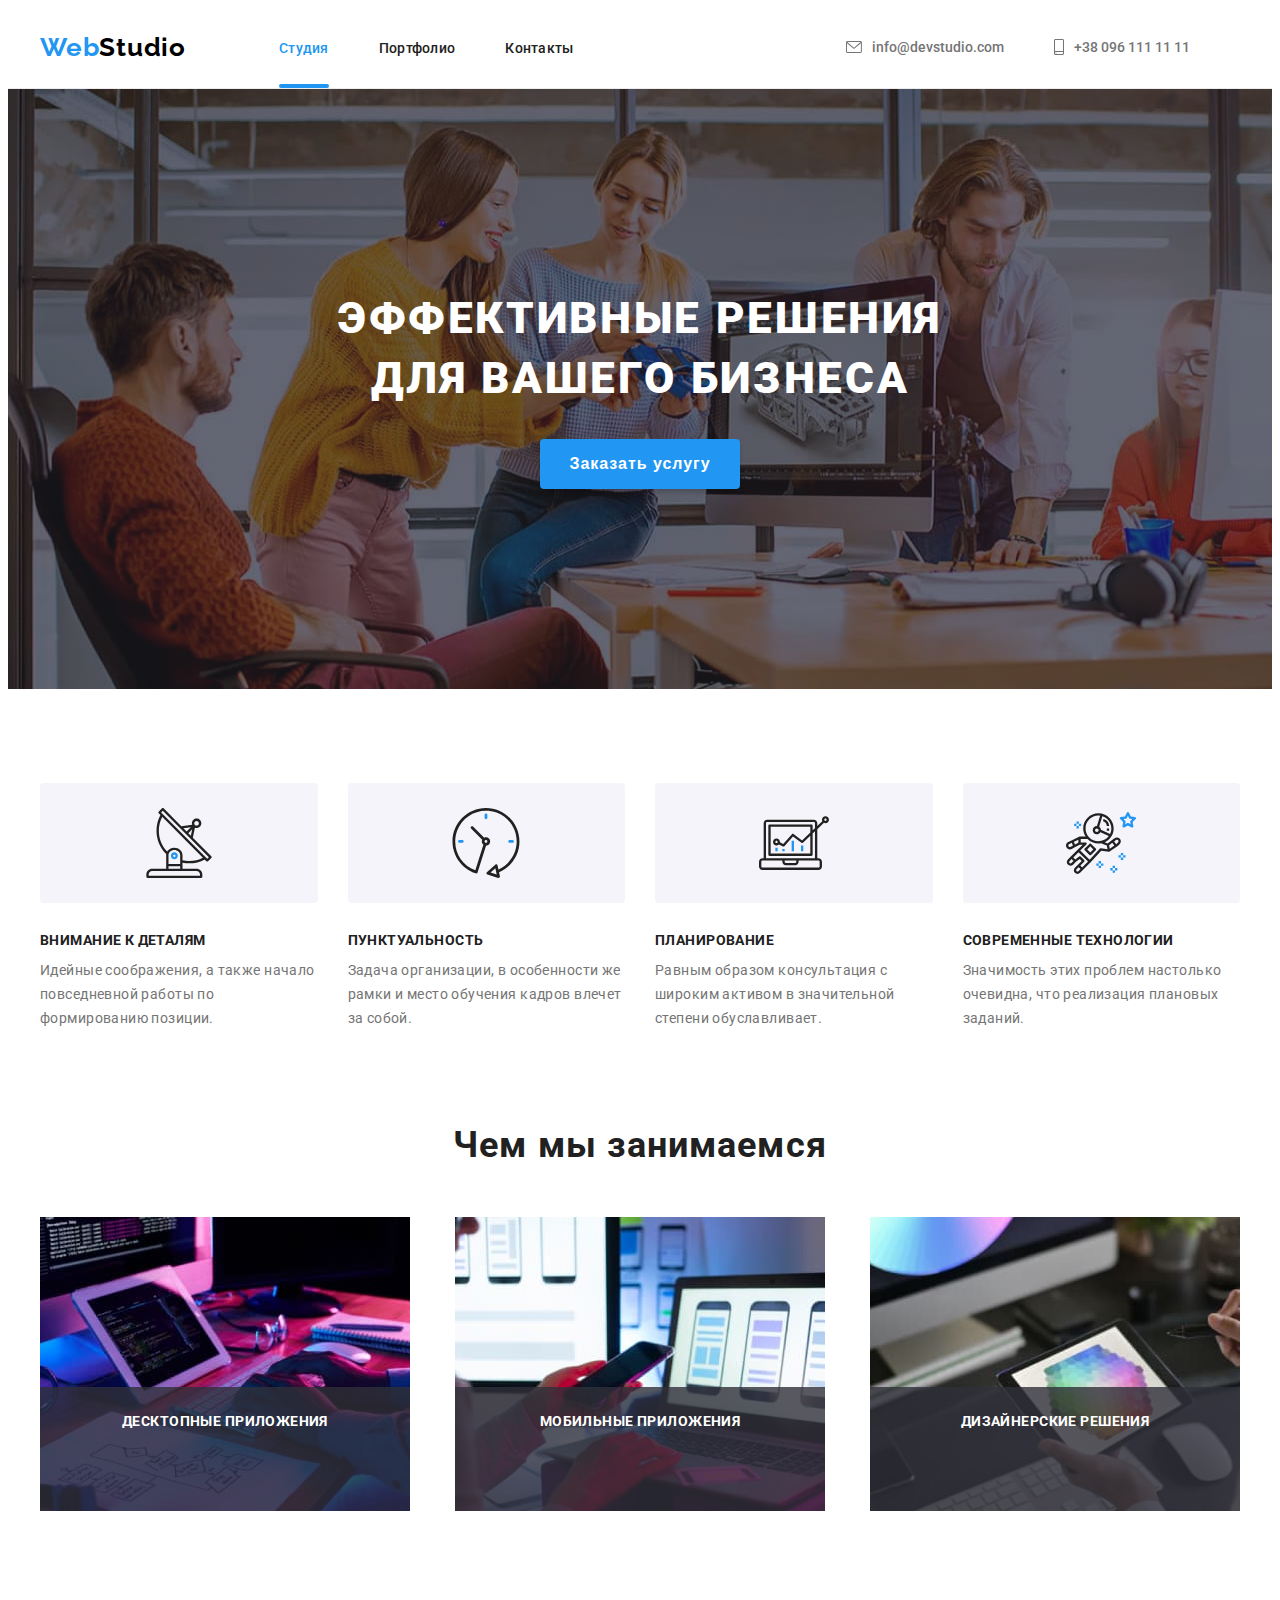
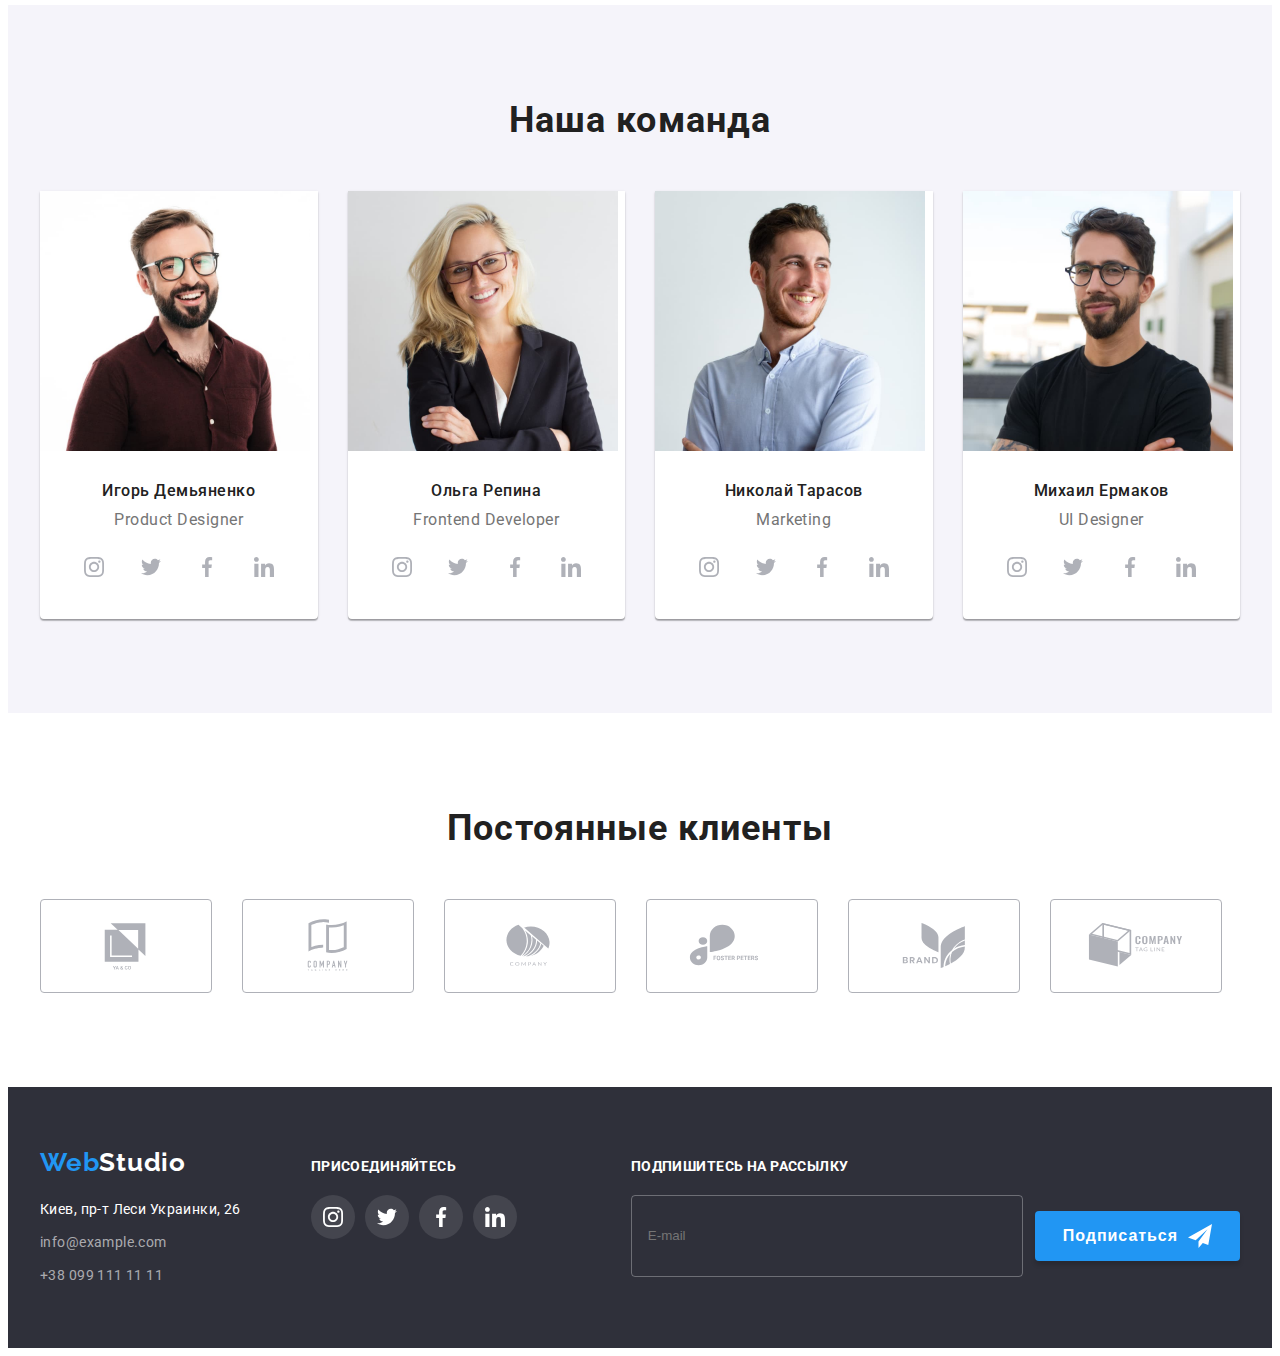
==== commit 94cd56d2: "add part form to modal window" ====
--- a/index.html
+++ b/index.html
@@ -400,7 +400,7 @@
                 <label class="signtext" for="email">Подпишитесь на рассылку
                 </label>
                 <div class="sign-block-email"  >
-                    <input class="input-sign" type="email" name="email" id="email" placeholder="E-mail" />
+                    <input class="input-sign" type="email" name="email" id="email" placeholder="E-mail">
                     <button class="sign-btn" type="submit">Подписаться
                         <svg class="svg-sign" width="24" height="24">
                             <use href="./images/sprite.svg#icon-iconsend"></use>
@@ -412,11 +412,55 @@
     </footer>
     <div class="backdrop is-hidden" data-modal>
         <div class="modalwindow">
-            <button data-modal-close type="button" class="modal-close-btn">
+            <button data-modal-close type="submit" class="modal-close-btn">
                 <svg class="modal-close-icon" width="18" height="18">
                 <use href="./images/sprite.svg#icon-close"></use>
                 </svg>
             </button>
+            <form class="modal-form">
+                <p class="name-modal-form">Оставьте свои данные, мы вам перезвоним</p>
+
+                <label class="label-modal-contact" for="contact-modal-window">Имя</label>
+                <div class="input-svg-contact">
+                    <input class="contact-modalwindow-input" type="text" id="contact-modal-window" minlength="2" name="contact" autofocus />
+                    <svg class="svg-form-modalwindow" width="18" height="18">
+                        <use href="./images/sprite.svg#icon-person-black"></use>
+                    </svg>                    
+                </div>
+
+                <label class="label-modal-contact" for="tel-modal-winow">Телефон</label>
+                <div class="input-svg-contact">
+                    <input class="contact-modalwindow-input" type="tel" id="tel-modal-winow" name="tel" />
+                    <svg class="svg-form-modalwindow" width="18" height="18">
+                        <use href="./images/sprite.svg#icon-phone-black"></use>
+                    </svg>
+                </div>
+                
+
+                <label class="label-modal-contact" for="mail-modal-window">Почта</label>
+                <div class="input-svg-contact">
+                    <input class="contact-modalwindow-input" type="mail" id="mail-modal-window" name="mail" />
+                    <svg class="svg-form-modalwindow" width="18" height="18">
+                        <use href="./images/sprite.svg#icon-email-black"></use>
+                    </svg>
+                </div>
+                
+
+                <label class="label-modal-contact" for="com-area">Комментарий</label>
+                <textarea  class="textarea-modalwindow" name="comentarea" id="com-area" placeholder="Введите текст"></textarea>
+
+                <input class=""
+                id="agriment" 
+                type="checkbox" 
+                name="licenagrement" 
+                value="agree" 
+                />
+                <label class="agriment-text-label" for="agriment">Соглашаюсь с рассылкой и принимаю 
+                    <a class="link-agriment" href="">Условия договора</a>
+                </label>
+                <button class="btn-modal-wind" type="submit">Отправить
+                </button>
+            </form>
         </div>
     </div>
 
--- a/css/styles.css
+++ b/css/styles.css
@@ -508,9 +508,9 @@
   height: 50px;
   padding: 15px 16px;
   border: 1px solid rgba(255, 255, 255, 0.3);
-  filter: drop-shadow(0px 4px 4px rgba(0, 0, 0, 0.15));
   border-radius: 4px;
   background-color: transparent;
+  color: var(--third-color-text);
 }
 .sign-btn{
   display: flex;
@@ -535,6 +535,7 @@
 }
 .svg-sign{
   margin-left: 10px;
+  fill: var(--third-color-text);
 }
 /* modal window */
 
@@ -557,7 +558,7 @@
   width: 528px;
   height: 581px;
   background-color: var(--third-color-text);
-  
+  padding: 40px;
 }
 .modal-close-btn {
   position: absolute;
@@ -573,13 +574,112 @@
   background-color:transparent;
   padding: 0;
   cursor: pointer;
-}
+  
+}
+.modal-close-icon{
+  transition: fill 250ms cubic-bezier(0.4, 0, 0.2, 1);
+}
+.modal-close-btn:hover .modal-close-icon,
+.modal-close-btn:focus .modal-close-icon{
+  fill: var(--accent-color);
+}
+
 .backdrop.is-hidden {
   opacity: 0;
   visibility: hidden;
   pointer-events: none;
   transform: scale(0.9);
 }
+/* Form for Modal window */
+.name-modal-form{
+  font-weight: 700;
+  font-size: 20px;
+  margin-bottom: 12px;
+  line-height: 1.15;
+  text-align: center;
+  letter-spacing: 0.03em;
+  color: var(--main-color-text);
+}
+.modal-form{
+  /* display: flex; */
+}
+.contact-modalwindow-input{
+  width: 448px;
+  height: 40px;
+  margin-bottom: 10px;
+  padding: 11px 12px 11px 42px;
+  border: 1px solid rgba(33, 33, 33, 0.2);
+  box-sizing: border-box;
+  border-radius: 4px;
+  cursor: pointer;
+  transition: border 250ms cubic-bezier(0.4, 0, 0.2, 1);
+}
+.textarea-modalwindow{
+  width: 448px;
+  height: 120px;
+  padding: 11px 12px;
+  border: 1px solid rgba(33, 33, 33, 0.2);
+  box-sizing: border-box;
+  border-radius: 4px;
+  resize: none;
+  cursor: pointer;
+}
+.btn-modal-wind{
+  min-width: 200px;
+  padding-top: 10px;
+  padding-bottom: 10px;
+  font-weight: 700;
+  line-height: 1.88;
+  letter-spacing: 0.06em;
+  color: var(--third-color-text);
+  background-color: var(--accent-color);
+  box-shadow: 0px 4px 4px rgba(0, 0, 0, 0.15);
+  border-radius: 4px;
+  border: none;
+  cursor: pointer;
+  transition: background-color 250ms cubic-bezier(0.4, 0, 0.2, 1);
+}
+.btn-modal-wind:hover,
+.btn-modal-wind:focus{
+  background-color: #188CE8 ;
+}
+.input-svg-contact{
+  position: relative;
+}
+.svg-form-modalwindow{
+  position: absolute;
+  left: 12px;
+  top: 11px;
+  fill: var(--main-color-text);
+  transition: fill 250ms cubic-bezier(0.4, 0, 0.2, 1);
+}
+input:focus+.svg-form-modalwindow,
+input:hover+.svg-form-modalwindow{
+  fill: var(--accent-color);
+}
+.contact-modalwindow-input:hover,
+.contact-modalwindow-input:focus{
+  border: 1px solid var(--accent-color);
+}
+.label-modal-contact{
+  display:block;
+  margin-bottom: 4px;
+  font-size: 12px;
+  line-height: 1.17;
+  letter-spacing: 0.01em;
+  color: var(--second-color-text);
+}
+.agriment-text-label{
+  font-size: 14px;
+  line-height: 1.71;
+  letter-spacing: 0.03em;
+  color: var(--second-color-text);
+}
+.link-agriment{
+  color: var(--accent-color);
+}
+
+
 
 
 
